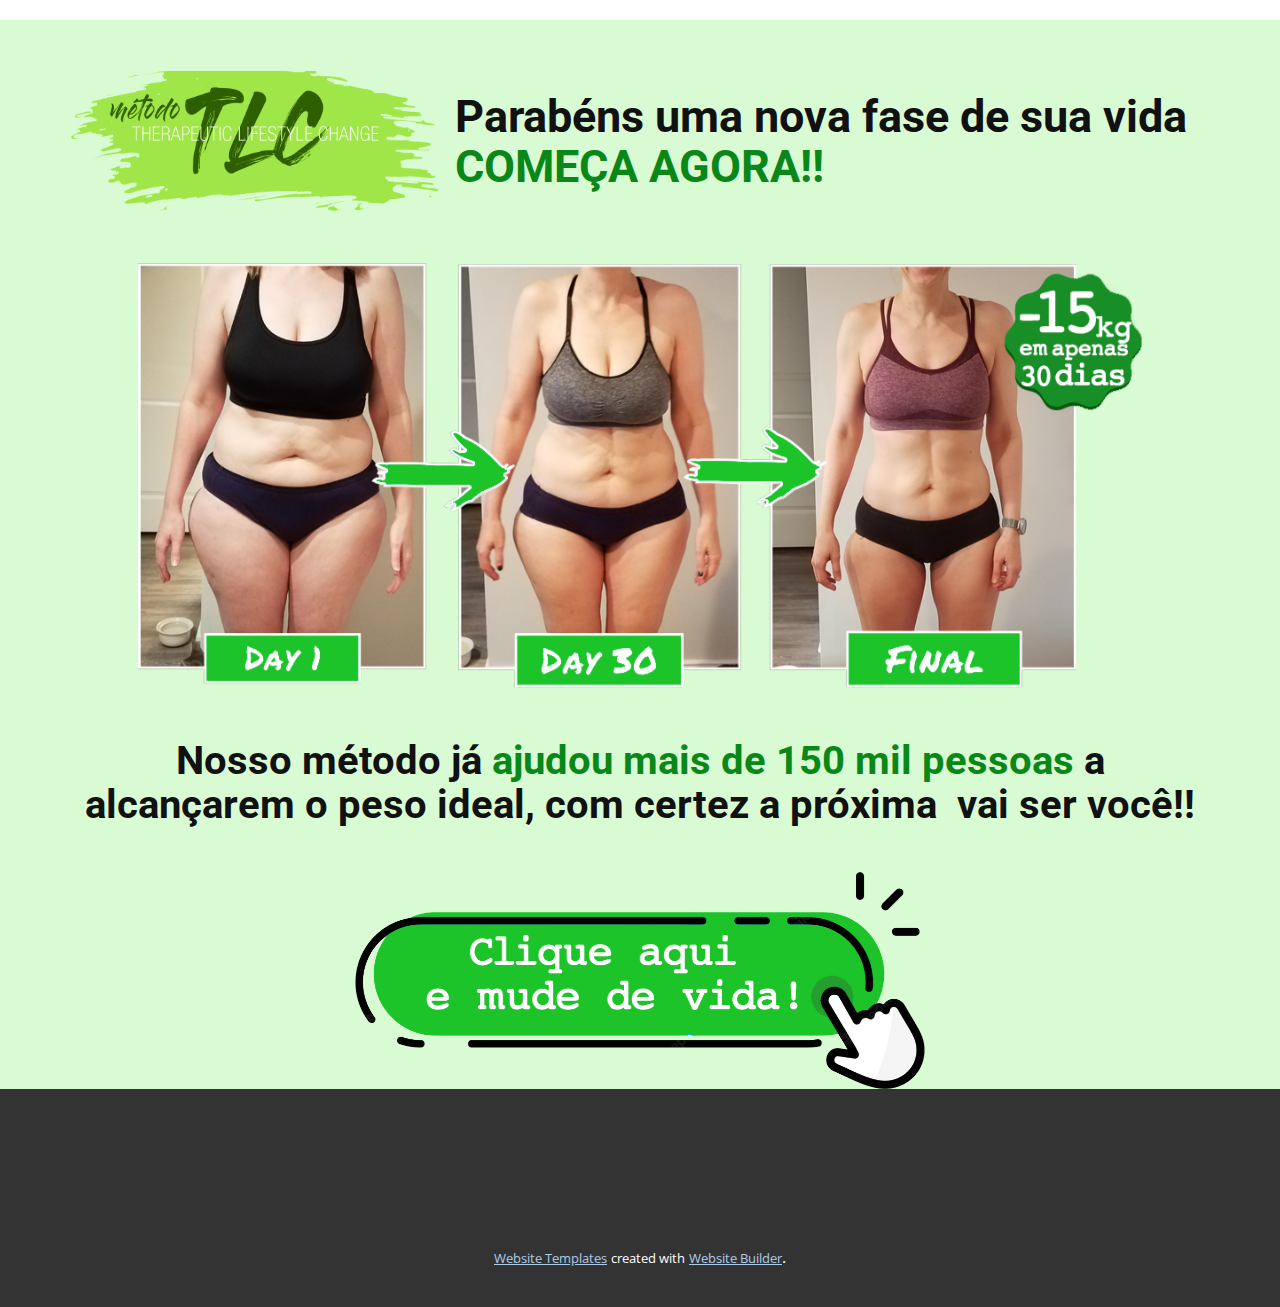
==== index.html @ f68a2597 "Add files via upload" ====
<!DOCTYPE html>
<html style="font-size: 16px;" lang="pt"><head>
    <meta name="viewport" content="width=device-width, initial-scale=1.0">
    <meta charset="utf-8">
    <meta name="keywords" content="Parabéns uma nova fase de sua vida&nbsp;COMEÇA AGORA!!, Nosso método já ajudou&nbsp; mais de 150 mil pessoas a alcançarem o peso ideal, com certez a próxima&nbsp; vai ser você!!">
    <meta name="description" content="">
    <title>Página Inicial</title>
    <link rel="stylesheet" href="nicepage.css" media="screen">
<link rel="stylesheet" href="Página-Inicial.css" media="screen">
    <script class="u-script" type="text/javascript" src="jquery.js" defer=""></script>
    <script class="u-script" type="text/javascript" src="nicepage.js" defer=""></script>
    <meta name="generator" content="Nicepage 4.14.1, nicepage.com">
    <link id="u-theme-google-font" rel="stylesheet" href="https://fonts.googleapis.com/css?family=Roboto:100,100i,300,300i,400,400i,500,500i,700,700i,900,900i|Open+Sans:300,300i,400,400i,500,500i,600,600i,700,700i,800,800i">
    
    
    <script type="application/ld+json">{
		"@context": "http://schema.org",
		"@type": "Organization",
		"name": "Método TLC"
}</script>
    <meta name="theme-color" content="#478ac9">
    <meta property="og:title" content="Página Inicial">
    <meta property="og:type" content="website">
  </head>
  <body data-home-page="Página-Inicial.html" data-home-page-title="Página Inicial" class="u-body u-xl-mode" data-lang="pt"><header class="u-clearfix u-header u-header" id="sec-a407"><div class="u-align-left u-clearfix u-sheet u-sheet-1">
        <h3 class="u-headline u-text u-text-default u-text-1">
          <a href="/"></a>
        </h3>
      </div></header>
    <section class="u-clearfix u-custom-color-1 u-section-1" id="sec-da8d">
      <div class="u-clearfix u-sheet u-sheet-1">
        <img class="u-expanded-width-xs u-image u-image-default u-image-1" src="images/3.png" alt="" data-image-width="1022" data-image-height="420">
        <h1 class="u-align-center-xs u-text u-text-default u-text-1">Parabéns uma nova fase de sua vida&nbsp;<br>
          <span class="u-text-custom-color-3">COMEÇA AGORA!!</span>
        </h1>
        <img class="u-align-center u-expanded-width-xs u-image u-image-default u-image-2" src="images/11.png" alt="" data-image-width="1133" data-image-height="479" data-animation-name="flipIn" data-animation-duration="1000" data-animation-direction="X">
        <h1 class="u-align-center u-text u-text-2">Nosso método já <span class="u-text-custom-color-3">ajudou mais de 150 mil pessoas</span> a alcançarem o peso ideal, com certez a próxima&nbsp; vai ser você!!
        </h1>
        <img class="infinite u-image u-image-default u-image-3" src="images/2.png" alt="" data-image-width="1123" data-image-height="428" data-animation-name="pulse" data-animation-duration="1000" data-animation-direction="" data-href="https://metodosmv.online/vsl_2/">
      </div>
    </section>
    
    
    <footer class="u-align-center u-clearfix u-footer u-grey-80 u-footer" id="sec-5853"><div class="u-align-left u-clearfix u-sheet u-sheet-1"></div></footer>
    <section class="u-backlink u-clearfix u-grey-80">
      <a class="u-link" href="https://nicepage.com/website-templates" target="_blank">
        <span>Website Templates</span>
      </a>
      <p class="u-text">
        <span>created with</span>
      </p>
      <a class="u-link" href="https://nicepage.com/website-builder" target="_blank">
        <span>Website Builder</span>
      </a>. 
    </section>
  
</body></html>
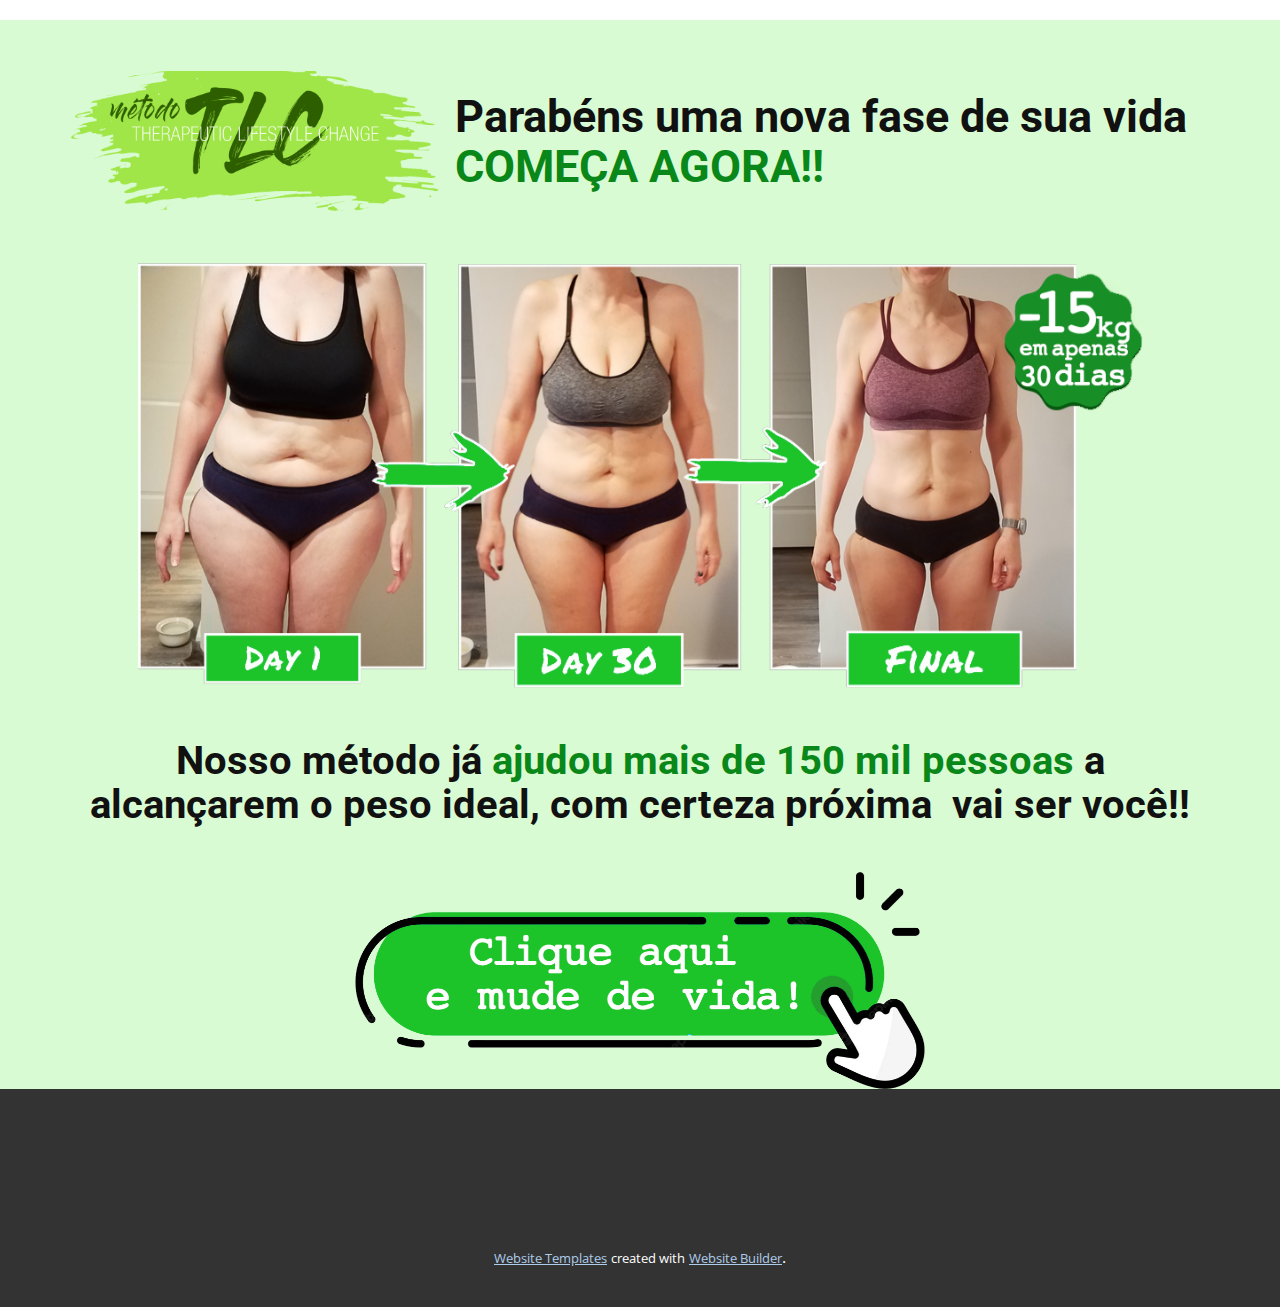
==== commit 2f789658: "Add files via upload" ====
--- a/index.html
+++ b/index.html
@@ -34,7 +34,7 @@
           <span class="u-text-custom-color-3">COMEÇA AGORA!!</span>
         </h1>
         <img class="u-align-center u-expanded-width-xs u-image u-image-default u-image-2" src="images/11.png" alt="" data-image-width="1133" data-image-height="479" data-animation-name="flipIn" data-animation-duration="1000" data-animation-direction="X">
-        <h1 class="u-align-center u-text u-text-2">Nosso método já <span class="u-text-custom-color-3">ajudou mais de 150 mil pessoas</span> a alcançarem o peso ideal, com certez a próxima&nbsp; vai ser você!!
+        <h1 class="u-align-center u-text u-text-2">Nosso método já <span class="u-text-custom-color-3">ajudou mais de 150 mil pessoas</span> a alcançarem o peso ideal, com certeza próxima&nbsp; vai ser você!!
         </h1>
         <img class="infinite u-image u-image-default u-image-3" src="images/2.png" alt="" data-image-width="1123" data-image-height="428" data-animation-name="pulse" data-animation-duration="1000" data-animation-direction="" data-href="https://metodosmv.online/vsl_2/">
       </div>
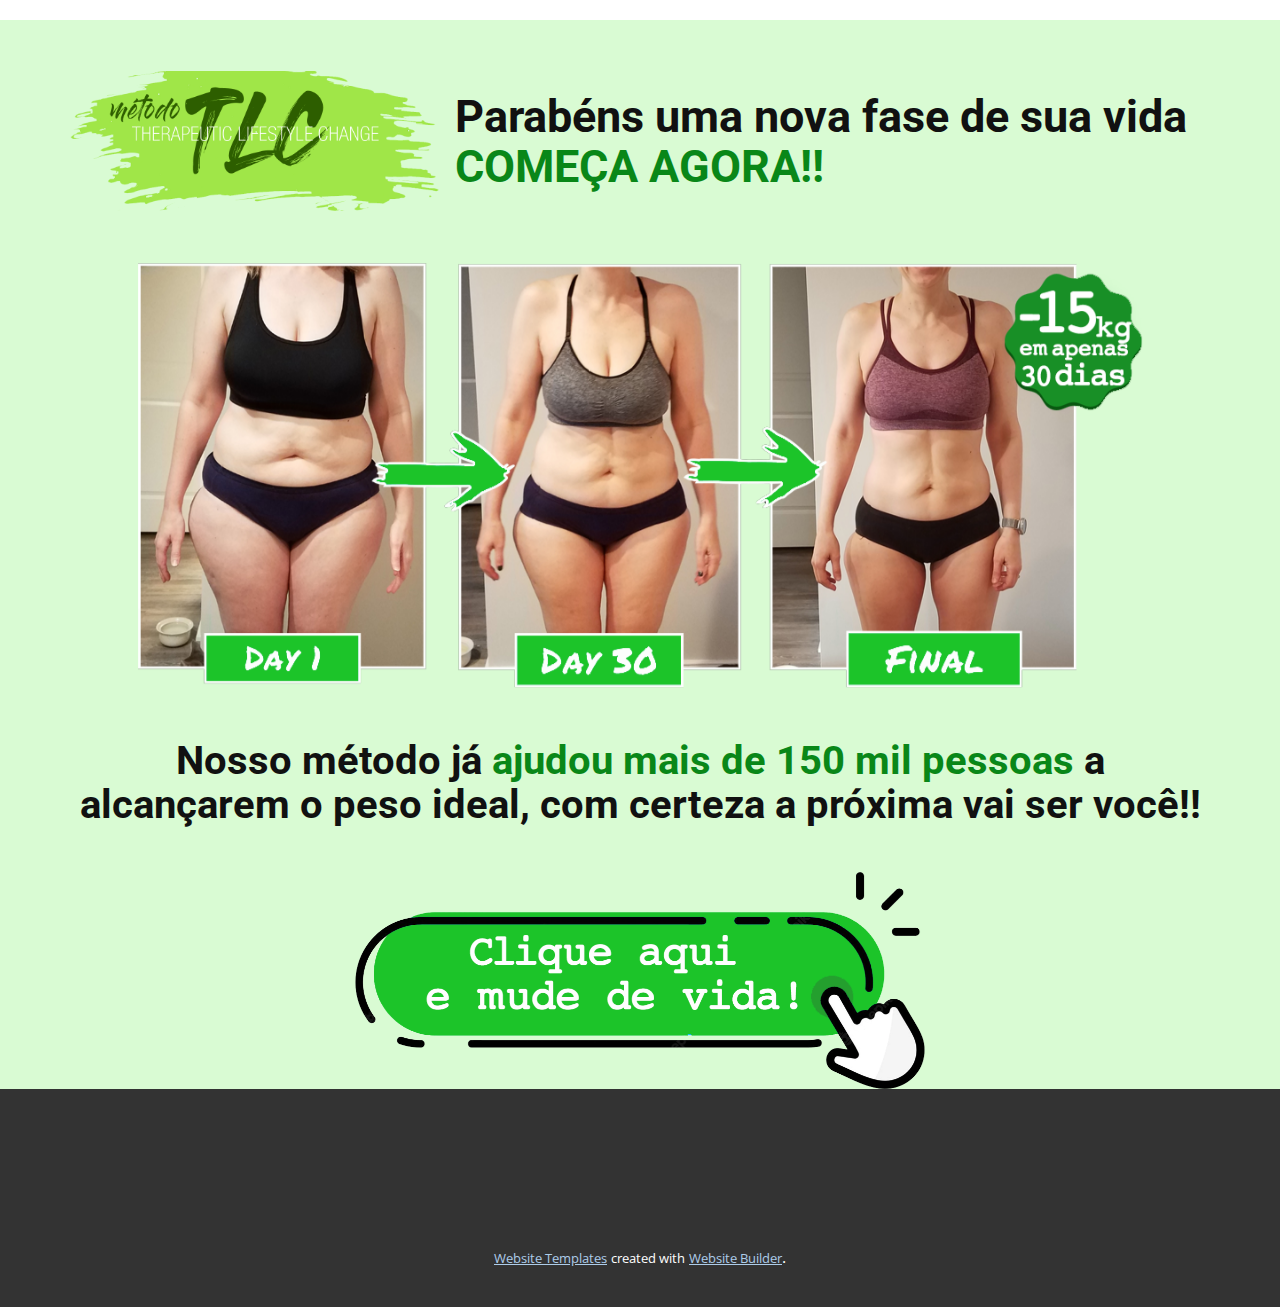
==== commit 412a7784: "Add files via upload" ====
--- a/index.html
+++ b/index.html
@@ -34,7 +34,7 @@
           <span class="u-text-custom-color-3">COMEÇA AGORA!!</span>
         </h1>
         <img class="u-align-center u-expanded-width-xs u-image u-image-default u-image-2" src="images/11.png" alt="" data-image-width="1133" data-image-height="479" data-animation-name="flipIn" data-animation-duration="1000" data-animation-direction="X">
-        <h1 class="u-align-center u-text u-text-2">Nosso método já <span class="u-text-custom-color-3">ajudou mais de 150 mil pessoas</span> a alcançarem o peso ideal, com certeza próxima&nbsp; vai ser você!!
+        <h1 class="u-align-center u-text u-text-2">Nosso método já <span class="u-text-custom-color-3">ajudou mais de 150 mil pessoas</span> a alcançarem o peso ideal, com certeza a próxima vai ser você!!
         </h1>
         <img class="infinite u-image u-image-default u-image-3" src="images/2.png" alt="" data-image-width="1123" data-image-height="428" data-animation-name="pulse" data-animation-duration="1000" data-animation-direction="" data-href="https://metodosmv.online/vsl_2/">
       </div>
